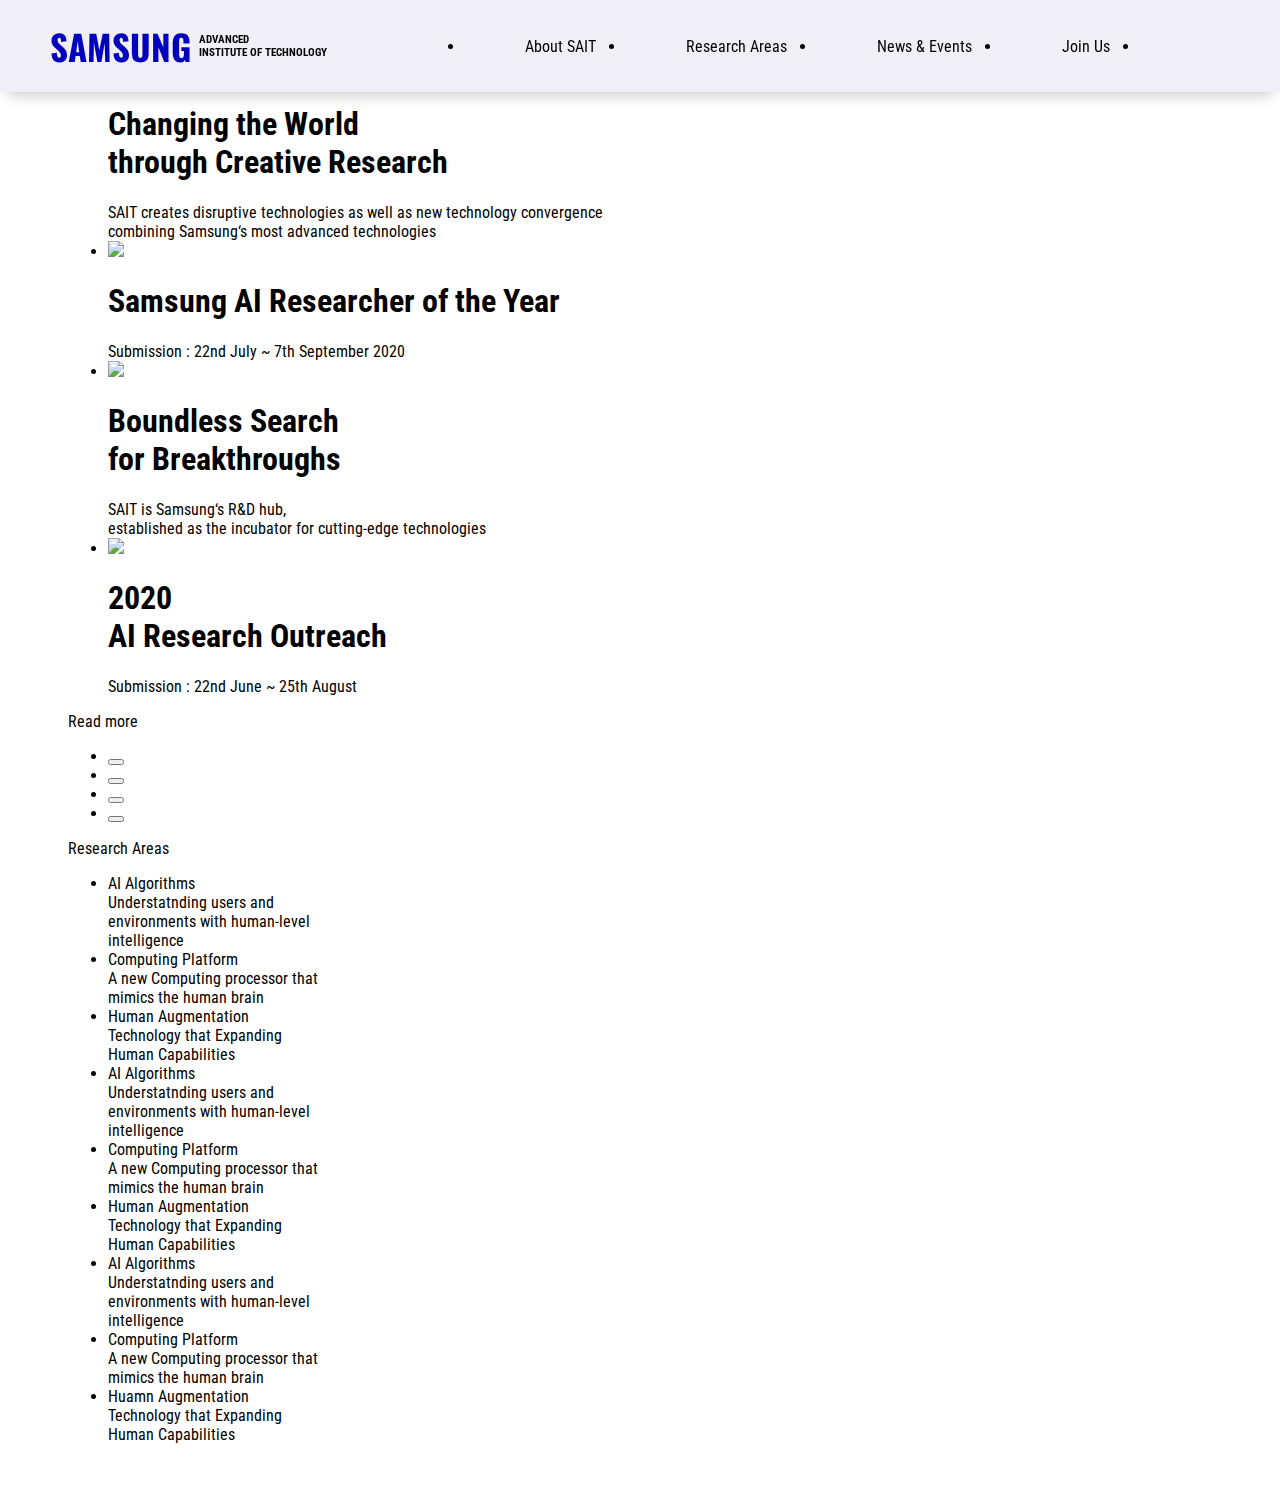
==== cover.html @ 59781039 "hidden-bar problem sloved" ====
<!DOCTYPE html>
<html lang="en">
<head>
    <meta charset="UTF-8">
    <meta name="viewport" content="width=device-width, initial-scale=1.0">
    <title>SAMSUNG | Advanced Institute of Technology</title>
    <script src="https://kit.fontawesome.com/91b74839a2.js" crossorigin="anonymous"></script>
    <link rel="stylesheet" href="css/styles.css">
</head>
<body>
    <header class="header">
        <div class="header__column">
            <div class="logo">
                <a href="cover.html" class="logo__main">
                    SAMSUNG
                </a>
                <a href="cover.html" class="logo__add">
                    advanced<br>institute of Technology
                </a>
            </div>
        
            <ul class="header__column">
                <li class="header__column-one">
                    <a href="AboutSAIT.html" class="column-title">
                        About SAIT
                    </a>
                    <div class="mega-menu">
                        <ul class="hidden-column_1">
                            <li class="hidden-column__title">
                                About SAIT
                            </li>
                            <li class="depth_text depth1-1">
                                <a href="">Who We Are</a>
                            </li>
                            <li class="depth_text depth1-2">
                                <a href="">History of Progress</a>
                            </li>
                            <li class="depth_text depth1-3">
                                <a href="">Global Lab</a>
                            </li>
                            <li class="depth_text depth1-4">
                                <a href="">Contact Us</a>
                            </li>
                        </ul>
                        <ul class="hidden-column_2">
                            <li class="hidden-column__title">
                                Research Areas
                            </li>
                            <li class="depth_text depth2-1">
                                <a href="">What We Do</a>
                            </li>
                            <li class="depth_text depth2-2">
                                <a href="">Publications</a>
                            </li>
                            <li class="depth_text depth2-3">
                                <a href="">Research Infra</a>
                            </li>
                            <li class="depth_text depth2-4">
                                <a href="">Human Augmentation</a>
                            </li>
                        </ul>
                        <ul class="hidden-column_3">
                            <li class="hidden-column__title">
                                News & Events
                            </li>
                            <li class="depth_text depth3-1">
                                <a href="">Press</a>
                            </li>
                            <li class="depth_text depth3-2">
                                <a href="">AI Forum</a>
                            </li>
                            <li class="depth_text depth3-3">
                                <a href="">AI Researcher of the Year</a>
                            </li>
                        </ul>
                        <ul class="hidden-column_4">
                            <li class="hidden-column__title">
                                Join Us
                            </li>
                            <li class="depth_text depth4-1">
                                <a href="">Application Process</a>
                            </li>
                        </ul>
                    </div>
                </li>
                <li class="header__column-two">
                    <a href="ResearchAreas.html" class="column-title">
                        Research Areas
                    </a>
                    <div class="mega-menu">
                        <ul class="hidden-column_1">
                            <li class="hidden-column__title">
                                About SAIT
                            </li>
                            <li class="depth_text depth1-1">
                                <a href="">Who We Are</a>
                            </li>
                            <li class="depth_text depth1-2">
                                <a href="">History of Progress</a>
                            </li>
                            <li class="depth_text depth1-3">
                                <a href="">Global Lab</a>
                            </li>
                            <li class="depth_text depth1-4">
                                <a href="">Contact Us</a>
                            </li>
                        </ul>
                        <ul class="hidden-column_2">
                            <li class="hidden-column__title">
                                Research Areas
                            </li>
                            <li class="depth_text depth2-1">
                                <a href="">What We Do</a>
                            </li>
                            <li class="depth_text depth2-2">
                                <a href="">Publications</a>
                            </li>
                            <li class="depth_text depth2-3">
                                <a href="">Research Infra</a>
                            </li>
                            <li class="depth_text depth2-4">
                                <a href="">Human Augmentation</a>
                            </li>
                        </ul>
                        <ul class="hidden-column_3">
                            <li class="hidden-column__title">
                                News & Events
                            </li>
                            <li class="depth_text depth3-1">
                                <a href="">Press</a>
                            </li>
                            <li class="depth_text depth3-2">
                                <a href="">AI Forum</a>
                            </li>
                            <li class="depth_text depth3-3">
                                <a href="">AI Researcher of the Year</a>
                            </li>
                        </ul>
                        <ul class="hidden-column_4">
                            <li class="hidden-column__title">
                                Join Us
                            </li>
                            <li class="depth_text depth4-1">
                                <a href="">Application Process</a>
                            </li>
                        </ul>
                    </div>
                </li>
                <li class="header__column-three">
                    <a href="News&Events.html" class="column-title">
                        News & Events
                    </a>
                    <div class="mega-menu">
                        <ul class="hidden-column_1">
                            <li class="hidden-column__title">
                                About SAIT
                            </li>
                            <li class="depth_text depth1-1">
                                <a href="">Who We Are</a>
                            </li>
                            <li class="depth_text depth1-2">
                                <a href="">History of Progress</a>
                            </li>
                            <li class="depth_text depth1-3">
                                <a href="">Global Lab</a>
                            </li>
                            <li class="depth_text depth1-4">
                                <a href="">Contact Us</a>
                            </li>
                        </ul>
                        <ul class="hidden-column_2">
                            <li class="hidden-column__title">
                                Research Areas
                            </li>
                            <li class="depth_text depth2-1">
                                <a href="">What We Do</a>
                            </li>
                            <li class="depth_text depth2-2">
                                <a href="">Publications</a>
                            </li>
                            <li class="depth_text depth2-3">
                                <a href="">Research Infra</a>
                            </li>
                            <li class="depth_text depth2-4">
                                <a href="">Human Augmentation</a>
                            </li>
                        </ul>
                        <ul class="hidden-column_3">
                            <li class="hidden-column__title">
                                News & Events
                            </li>
                            <li class="depth_text depth3-1">
                                <a href="">Press</a>
                            </li>
                            <li class="depth_text depth3-2">
                                <a href="">AI Forum</a>
                            </li>
                            <li class="depth_text depth3-3">
                                <a href="">AI Researcher of the Year</a>
                            </li>
                        </ul>
                        <ul class="hidden-column_4">
                            <li class="hidden-column__title">
                                Join Us
                            </li>
                            <li class="depth_text depth4-1">
                                <a href="">Application Process</a>
                            </li>
                        </ul>
                    </div>
                </li>
                <li class="header__column-four">
                    <a href="JoinUs.html" class="column-title">
                        Join Us
                    </a>
                     <div class="mega-menu">
                        <ul class="hidden-column_1">
                            <li class="hidden-column__title">
                                About SAIT
                            </li>
                            <li class="depth_text depth1-1">
                                <a href="">Who We Are</a>
                            </li>
                            <li class="depth_text depth1-2">
                                <a href="">History of Progress</a>
                            </li>
                            <li class="depth_text depth1-3">
                                <a href="">Global Lab</a>
                            </li>
                            <li class="depth_text depth1-4">
                                <a href="">Contact Us</a>
                            </li>
                        </ul>
                        <ul class="hidden-column_2">
                            <li class="hidden-column__title">
                                Research Areas
                            </li>
                            <li class="depth_text depth2-1">
                                <a href="">What We Do</a>
                            </li>
                            <li class="depth_text depth2-2">
                                <a href="">Publications</a>
                            </li>
                            <li class="depth_text depth2-3">
                                <a href="">Research Infra</a>
                            </li>
                            <li class="depth_text depth2-4">
                                <a href="">Human Augmentation</a>
                            </li>
                        </ul>
                        <ul class="hidden-column_3">
                            <li class="hidden-column__title">
                                News & Events
                            </li>
                            <li class="depth_text depth3-1">
                                <a href="">Press</a>
                            </li>
                            <li class="depth_text depth3-2">
                                <a href="">AI Forum</a>
                            </li>
                            <li class="depth_text depth3-3">
                                <a href="">AI Researcher of the Year</a>
                            </li>
                        </ul>
                        <ul class="hidden-column_4">
                            <li class="hidden-column__title">
                                Join Us
                            </li>
                            <li class="depth_text depth4-1">
                                <a href="">Application Process</a>
                            </li>
                        </ul>
                    </div>
                </li>
                <li class="header__search">
                    <a href="" class="column-title">
                        <i class="fas fa-search"></i>
                    </a>
                </li>
            </ul>
        </div>
        </header>
        

    <main class="main">
        <ul class="main__slide slide">
            <li class="slide-1">
                <img src="images/main__wallpaper1.jpg" class="main__wallpaper">
                <h1 class="slide__title title-1">
                    Changing the World<br>through Creative Research
                </h1>
                <div class="slide__explain explain-1">
                    SAIT creates disruptive technologies as well as new technology convergence
                    <br>combining Samsung‘s most advanced technologies
                </div>
            </li>
            <li class="slide-2">
                <img src="images/main__wallpaper2.jpg" class="main__wallpaper">
                <h1 class="slide__title title-2">
                    Samsung AI Researcher of the Year                </h1>
                <div class="slide__explain explain-2">
                    Submission : 22nd July ~ 7th September 2020
                </div>
            </li>
            <li class="slide-3">
                <img src="images/main__wallpaper3.jpg" class="main__wallpaper">
                <h1 class="slide__title title-3">
                    Boundless Search<br>
                    for Breakthroughs
                </h1>
                <div class="slide__explain explain-3">
                    SAIT is Samsung‘s R&D hub,<br>
                    established as the incubator for cutting-edge technologies
                </div>
            </li>
            <li class="slide-4">
                <img src="images/main__wallpaper4.jpg" class="main__wallpaper">
                <h1 class="slide__title title-4">
                    2020<br>AI Research Outreach
                </h1>
                <div class="slide__explain explain-4">
                    Submission : 22nd June ~ 25th August
                </div>
            </li>
        </ul>
        
        <div class="main__arrow">
            <span class="main__arrow-left">
                <i class="fas fa-arrow-left"></i>
            </span>
            <span class="main__arrow-right">
                <i class="fas fa-arrow-right"></i>
            </span>
        </div>

        <div class="main__read-more">
            <i class="fas fa-long-arrow-alt-right"></i>
            Read more
        </div>

        <ul class="slide__btn btn">
            <li>
                <button class="btn-1"></button>
            </li>
            <li>
                <button class="btn-2"></button>
            </li>
            <li>
                <button class="btn-3"></button>
            </li>
            <li>
                <button class="btn-4"></button>
            </li>
        </ul>
    </main>

    <nav class="nav">
        <div class="nav__title">Research Areas</div>
        <ul class="nav__list">
            <li class="nav__list list">
                <a href="">
                    <i class="far fa-lightbulb"></i>
                    <div class="list-title">
                        AI Algorithms
                    </div>
                    <div class="list-comment">
                        Understatnding users and<br>
                        environments with human-level<br>
                        intelligence
                    </div>
                </a>
            </li>
            <li class="nav__list list">
                <a href="">
                    <i class="fas fa-database"></i>                    
                    <div class="list-title">
                        Computing Platform
                    </div>
                    <div class="list-comment">
                        A new Computing processor that<br>
                        mimics the human brain
                    </div>
                </a>
            </li>
            <li class="nav__list list">
                <a href="">
                    <i class="fas fa-stopwatch"></i>                      
                    <div class="list-title">
                        Human Augmentation
                    </div> 
                    <div class="list-comment">
                        Technology that Expanding<br>
                        Human Capabilities
                    </div>
                </a>
            </li>
            <li class="nav__list list">
                <a href="">
                    <i class="fas fa-fingerprint"></i>                   
                    <div class="list-title">
                        AI Algorithms
                    </div>
                    <div class="list-comment">
                        Understatnding users and<br>
                        environments with human-level<br>
                        intelligence
                    </div>
                </a>
            </li>
            <li class="nav__list list">
                <a href="">
                    <i class="fas fa-brain"></i>                        
                    <div class="list-title">
                        Computing Platform
                    </div>
                    <div class="list-comment">
                        A new Computing processor that<br>
                        mimics the human brain
                    </div>
                </a>
            </li>
            <li class="nav__list list">
                <a href="">
                    <i class="fab fa-codepen"></i>
                    <div class="list-title">
                        Human Augmentation
                    </div>
                    <div class="list-comment">
                        Technology that Expanding<br>
                        Human Capabilities
                    </div>
                </a>
            </li>
            <li class="nav__list list">
                <a href="">
                    <i class="fas fa-qrcode"></i>                    
                    <div class="list-title">
                        AI Algorithms
                    </div>
                    <div class="list-comment">
                        Understatnding users and<br>
                        environments with human-level<br>
                        intelligence
                    </div>
                </a>
            </li>
            <li class="nav__list list">
                <a href="">
                    <i class="fab fa-cloudversify"></i>      
                    <div class="list-title">
                        Computing Platform              
                    </div>
                    <div class="list-comment">
                        A new Computing processor that<br>
                        mimics the human brain
                    </div>
                </a>
            </li>
            <li class="nav__list list">
                <a href="">
                    <i class="fas fa-circle-notch"></i>
                    <div class="list-title">
                        Huamn Augmentation
                    </div>
                    <div class="list-comment">
                        Technology that Expanding<br>
                        Human Capabilities
                    </div>
                </a>
            </li>
        </ul>
    </nav>

</body>
</html>
---- css/styles.css ----
@import "reset.css";
@import "main.css";
@import "header.css";
@import url('https://fonts.googleapis.com/css2?family=Oswald:wght@300;500;600&display=swap');
@import url('https://fonts.googleapis.com/css2?family=Roboto+Condensed:wght@300;400;700&display=swap');

body {
    background-color: white;
    padding: 40px 60px;
    color: #020202;
    font-family: "Roboto Condensed", -apple-system,
    BlinkMacSystemFont, 'Segoe UI', Roboto, Oxygen,
    Ubuntu, Cantarell, 'Open Sans', 'Helvetica Neue', sans-serif;
}

a, p {
    color: inherit;
    text-decoration: none;
}

* {
    box-sizing: border-box;
}
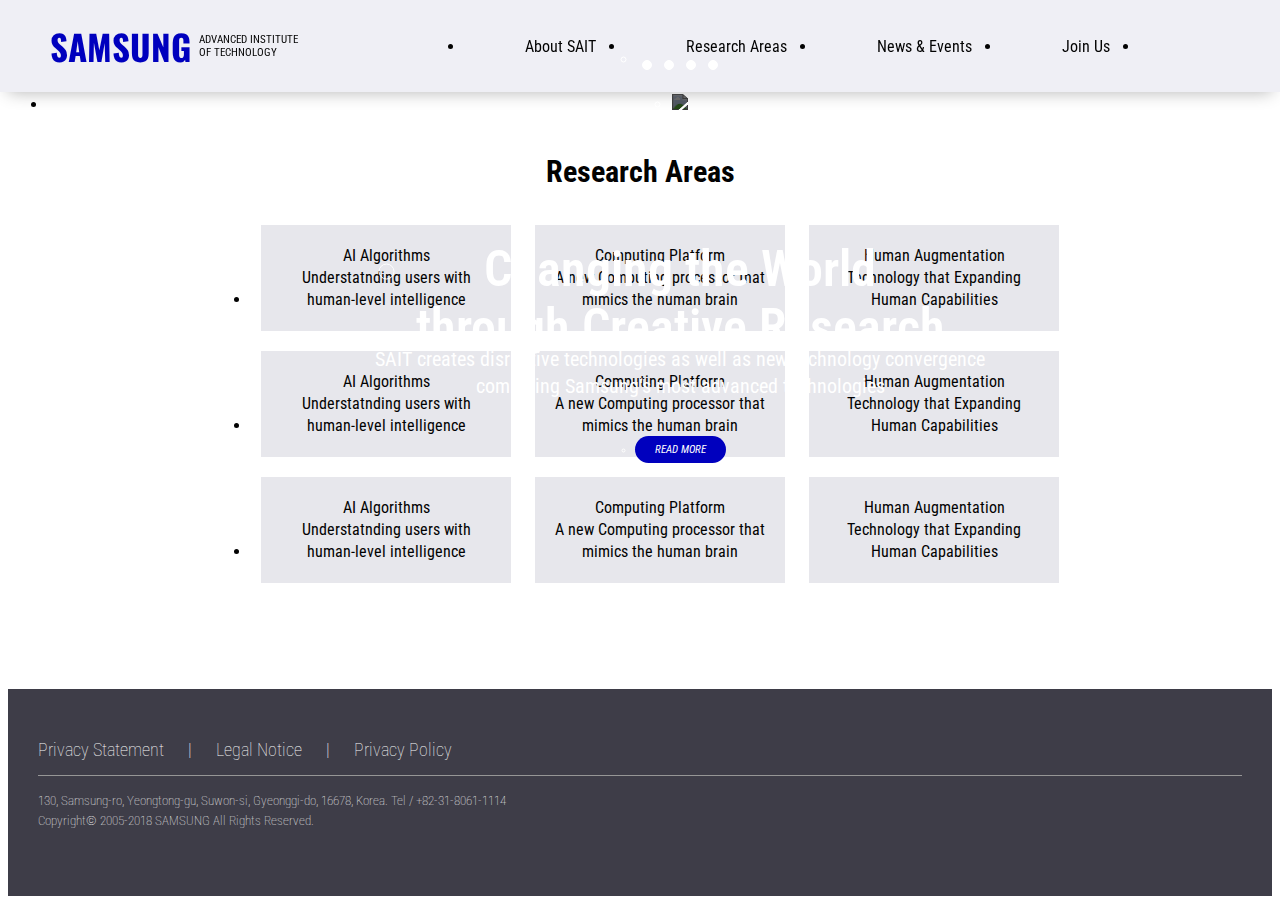
==== commit 21129d7f: "section" ====
--- a/cover.html
+++ b/cover.html
@@ -15,13 +15,13 @@
                     SAMSUNG
                 </a>
                 <a href="cover.html" class="logo__add">
-                    advanced<br>institute of Technology
+                    advanced institute<br>of Technology
                 </a>
             </div>
         
             <ul class="header__column">
                 <li class="header__column-one">
-                    <a href="AboutSAIT.html" class="column-title">
+                    <a href="AboutSAIT.html" class="column-title title">
                         About SAIT
                     </a>
                     <div class="mega-menu">
@@ -84,7 +84,7 @@
                     </div>
                 </li>
                 <li class="header__column-two">
-                    <a href="ResearchAreas.html" class="column-title">
+                    <a href="ResearchAreas.html" class="column-title title">
                         Research Areas
                     </a>
                     <div class="mega-menu">
@@ -147,7 +147,7 @@
                     </div>
                 </li>
                 <li class="header__column-three">
-                    <a href="News&Events.html" class="column-title">
+                    <a href="News&Events.html" class="column-title title">
                         News & Events
                     </a>
                     <div class="mega-menu">
@@ -210,7 +210,7 @@
                     </div>
                 </li>
                 <li class="header__column-four">
-                    <a href="JoinUs.html" class="column-title">
+                    <a href="JoinUs.html" class="column-title title">
                         Join Us
                     </a>
                      <div class="mega-menu">
@@ -285,191 +285,267 @@
     <main class="main">
         <ul class="main__slide slide">
             <li class="slide-1">
-                <img src="images/main__wallpaper1.jpg" class="main__wallpaper">
-                <h1 class="slide__title title-1">
-                    Changing the World<br>through Creative Research
-                </h1>
-                <div class="slide__explain explain-1">
-                    SAIT creates disruptive technologies as well as new technology convergence
-                    <br>combining Samsung‘s most advanced technologies
-                </div>
+                <ul class="slide-wrap">
+                    <li>
+                        <img src= "images/main__wallpaper1.jpg" class="main__wallpaper">
+                    </li>
+                    <li class="slide__title title-1 slide-text">
+                        Changing the World<br>through Creative Research
+                    </li>
+                    <li class="slide__explain explain-1 slide-text">
+                        SAIT creates disruptive technologies as well as new technology convergence
+                        <br>combining Samsung‘s most advanced technologies
+                    </li>
+                    <li class="main__read-more">
+                        <i class="fas fa-long-arrow-alt-right"> Read more</i>
+                    </li>
+                    <li class="slide__btn btn">
+                        <span>
+                            <button class="btn-1"></button>
+                        </span>
+                        <span>
+                            <button class="btn-2"></button>
+                        </span>
+                        <span>
+                            <button class="btn-3"></button>
+                        </span>
+                        <span>
+                            <button class="btn-4"></button>
+                        </span>
+                    </li>
+                </ul>
             </li>
             <li class="slide-2">
-                <img src="images/main__wallpaper2.jpg" class="main__wallpaper">
-                <h1 class="slide__title title-2">
-                    Samsung AI Researcher of the Year                </h1>
-                <div class="slide__explain explain-2">
-                    Submission : 22nd July ~ 7th September 2020
-                </div>
+                <ul class="slide-wrap">
+                    <li>
+                    <img src="images/main__wallpaper2.jpg" class="main__wallpaper">
+                    </li>
+                    <li class="slide__title title-2 slide-text">
+                        Samsung AI Researcher of the Year                
+                    </li>
+                    <li class="slide__explain explain-2 slide-text">
+                        Submission : 22nd July ~ 7th September 2020
+                    </li>
+                    <li class="main__read-more">
+                        <i class="fas fa-long-arrow-alt-right"> Read more</i>
+                    </li>
+                    <li class="slide__btn btn">
+                        <span>
+                            <button class="btn-1"></button>
+                        </span>
+                        <span>
+                            <button class="btn-2"></button>
+                        </span>
+                        <span>
+                            <button class="btn-3"></button>
+                        </span>
+                        <span>
+                            <button class="btn-4"></button>
+                        </span>
+                    </li>
+                </ul>
             </li>
             <li class="slide-3">
-                <img src="images/main__wallpaper3.jpg" class="main__wallpaper">
-                <h1 class="slide__title title-3">
-                    Boundless Search<br>
-                    for Breakthroughs
-                </h1>
-                <div class="slide__explain explain-3">
-                    SAIT is Samsung‘s R&D hub,<br>
-                    established as the incubator for cutting-edge technologies
-                </div>
+                <ul class="slide-wrap">
+                    <li>
+                    <img src="images/main__wallpaper3.jpg" class="main__wallpaper">
+                    </li>   
+                    <li class="slide__title title-3 slide-text">
+                        Boundless Search<br>
+                        for Breakthroughs
+                    </li>
+                    <li class="slide__explain explain-3 slide-text">
+                        SAIT is Samsung‘s R&D hub,<br>
+                        established as the incubator for cutting-edge technologies
+                    </li>
+                    <li class="main__read-more">
+                        <i class="fas fa-long-arrow-alt-right"> Read more</i>
+                    </li>
+                    <li class="slide__btn btn">
+                        <span>
+                            <button class="btn-1"></button>
+                        </span>
+                        <span>
+                            <button class="btn-2"></button>
+                        </span>
+                        <span>
+                            <button class="btn-3"></button>
+                        </span>
+                        <span>
+                            <button class="btn-4"></button>
+                        </span>
+                    </li>
+                </ul>
             </li>
             <li class="slide-4">
-                <img src="images/main__wallpaper4.jpg" class="main__wallpaper">
-                <h1 class="slide__title title-4">
-                    2020<br>AI Research Outreach
-                </h1>
-                <div class="slide__explain explain-4">
-                    Submission : 22nd June ~ 25th August
-                </div>
+                <ul class="slide-wrap">
+                    <li>
+                        <img src="images/main__wallpaper4.jpg" class="main__wallpaper">
+                    </li>
+                    <li class="slide__title title-4 slide-text">
+                        2020<br>AI Research Outreach
+                    </li>
+                    <li class="slide__explain explain-4 slide-text">
+                        Submission : 22nd June ~ 25th August
+                    </li>
+                    <li class="main__read-more">
+                        <i class="fas fa-long-arrow-alt-right"> Read more</i>
+                    </li>
+                    <li class="slide__btn btn">
+                        <span>
+                            <button class="btn-1"></button>
+                        </span>
+                        <span>
+                            <button class="btn-2"></button>
+                        </span>
+                        <span>
+                            <button class="btn-3"></button>
+                        </span>
+                        <span>
+                            <button class="btn-4"></button>
+                        </span>
+                    </li>
+                </ul>
             </li>
         </ul>
-        
-        <div class="main__arrow">
-            <span class="main__arrow-left">
-                <i class="fas fa-arrow-left"></i>
-            </span>
-            <span class="main__arrow-right">
-                <i class="fas fa-arrow-right"></i>
-            </span>
-        </div>
-
-        <div class="main__read-more">
-            <i class="fas fa-long-arrow-alt-right"></i>
-            Read more
-        </div>
-
-        <ul class="slide__btn btn">
-            <li>
-                <button class="btn-1"></button>
-            </li>
-            <li>
-                <button class="btn-2"></button>
-            </li>
-            <li>
-                <button class="btn-3"></button>
-            </li>
-            <li>
-                <button class="btn-4"></button>
-            </li>
-        </ul>
+       
     </main>
 
     <nav class="nav">
         <div class="nav__title">Research Areas</div>
         <ul class="nav__list">
-            <li class="nav__list list">
-                <a href="">
-                    <i class="far fa-lightbulb"></i>
-                    <div class="list-title">
-                        AI Algorithms
-                    </div>
-                    <div class="list-comment">
-                        Understatnding users and<br>
-                        environments with human-level<br>
-                        intelligence
-                    </div>
-                </a>
-            </li>
-            <li class="nav__list list">
-                <a href="">
-                    <i class="fas fa-database"></i>                    
-                    <div class="list-title">
-                        Computing Platform
-                    </div>
-                    <div class="list-comment">
-                        A new Computing processor that<br>
-                        mimics the human brain
-                    </div>
-                </a>
-            </li>
-            <li class="nav__list list">
-                <a href="">
-                    <i class="fas fa-stopwatch"></i>                      
-                    <div class="list-title">
-                        Human Augmentation
-                    </div> 
-                    <div class="list-comment">
-                        Technology that Expanding<br>
-                        Human Capabilities
-                    </div>
-                </a>
-            </li>
-            <li class="nav__list list">
-                <a href="">
-                    <i class="fas fa-fingerprint"></i>                   
-                    <div class="list-title">
-                        AI Algorithms
-                    </div>
-                    <div class="list-comment">
-                        Understatnding users and<br>
-                        environments with human-level<br>
-                        intelligence
-                    </div>
-                </a>
-            </li>
-            <li class="nav__list list">
-                <a href="">
-                    <i class="fas fa-brain"></i>                        
-                    <div class="list-title">
-                        Computing Platform
-                    </div>
-                    <div class="list-comment">
-                        A new Computing processor that<br>
-                        mimics the human brain
-                    </div>
-                </a>
-            </li>
-            <li class="nav__list list">
-                <a href="">
-                    <i class="fab fa-codepen"></i>
-                    <div class="list-title">
-                        Human Augmentation
-                    </div>
-                    <div class="list-comment">
-                        Technology that Expanding<br>
-                        Human Capabilities
-                    </div>
-                </a>
-            </li>
-            <li class="nav__list list">
-                <a href="">
-                    <i class="fas fa-qrcode"></i>                    
-                    <div class="list-title">
-                        AI Algorithms
-                    </div>
-                    <div class="list-comment">
-                        Understatnding users and<br>
-                        environments with human-level<br>
-                        intelligence
-                    </div>
-                </a>
-            </li>
-            <li class="nav__list list">
-                <a href="">
-                    <i class="fab fa-cloudversify"></i>      
-                    <div class="list-title">
-                        Computing Platform              
-                    </div>
-                    <div class="list-comment">
-                        A new Computing processor that<br>
-                        mimics the human brain
-                    </div>
-                </a>
-            </li>
-            <li class="nav__list list">
-                <a href="">
-                    <i class="fas fa-circle-notch"></i>
-                    <div class="list-title">
-                        Huamn Augmentation
-                    </div>
-                    <div class="list-comment">
-                        Technology that Expanding<br>
-                        Human Capabilities
-                    </div>
-                </a>
-            </li>
-        </ul>
+            <li class="row1">
+                <div class="nav__list list">
+                    <a href="">
+                        <i class="fas fa-lightbulb"></i>                    
+                        <div class="list-title">
+                            AI Algorithms
+                        </div>
+                        <div class="list-comment">
+                            Understatnding users with human-level intelligence
+                        </div>
+                    </a>
+                </div>
+                <div class="nav__list list">
+                    <a href="">
+                        <i class="fas fa-database"></i>                    
+                        <div class="list-title">
+                            Computing Platform
+                        </div>
+                        <div class="list-comment">
+                            A new Computing processor that<br>
+                            mimics the human brain
+                        </div>
+                    </a>
+                </div>
+                <div class="nav__list list">
+                    <a href="">
+                        <i class="fas fa-stopwatch"></i>                      
+                        <div class="list-title">
+                            Human Augmentation
+                        </div> 
+                        <div class="list-comment">
+                            Technology that Expanding<br>
+                            Human Capabilities
+                        </div>
+                    </a>
+                </div>
+            </li>
+            <li class="row2">
+                <div class="nav__list list">
+                    <a href="">
+                        <i class="fas fa-lightbulb"></i>                    
+                        <div class="list-title">
+                            AI Algorithms
+                        </div>
+                        <div class="list-comment">
+                            Understatnding users with human-level intelligence
+                        </div>
+                    </a>
+                </div>
+                <div class="nav__list list">
+                    <a href="">
+                        <i class="fas fa-database"></i>                    
+                        <div class="list-title">
+                            Computing Platform
+                        </div>
+                        <div class="list-comment">
+                            A new Computing processor that<br>
+                            mimics the human brain
+                        </div>
+                    </a>
+                </div>
+                <div class="nav__list list">
+                    <a href="">
+                        <i class="fas fa-stopwatch"></i>                      
+                        <div class="list-title">
+                            Human Augmentation
+                        </div> 
+                        <div class="list-comment">
+                            Technology that Expanding<br>
+                            Human Capabilities
+                        </div>
+                    </a>
+                </div>
+            </li>
+            <li class="row3">
+                <div class="nav__list list">
+                    <a href="">
+                        <i class="fas fa-lightbulb"></i>                    
+                        <div class="list-title">
+                            AI Algorithms
+                        </div>
+                        <div class="list-comment">
+                            Understatnding users with human-level intelligence
+                        </div>
+                    </a>
+                </div>
+                <div class="nav__list list">
+                    <a href="">
+                        <i class="fas fa-database"></i>                    
+                        <div class="list-title">
+                            Computing Platform
+                        </div>
+                        <div class="list-comment">
+                            A new Computing processor that<br>
+                            mimics the human brain
+                        </div>
+                    </a>
+                </div>
+                <div class="nav__list list">
+                    <a href="">
+                        <i class="fas fa-stopwatch"></i>                      
+                        <div class="list-title">
+                            Human Augmentation
+                        </div> 
+                        <div class="list-comment">
+                            Technology that Expanding<br>
+                            Human Capabilities
+                        </div>
+                    </a>
+                </div>
+            </li>
+        </div>
     </nav>
+
+    <section class="section">
+        <div class="information info info">
+            <div class="info__left">
+                <span>Privacy Statement</span>
+                <span>|</span>
+                <span>Legal Notice</span>
+                <span>|</span>
+                <span>Privacy Policy</span>
+            </div>
+            <div class="info__righy">
+                <i class="fab fa-slack"></i>
+            </div>
+        </div>
+        <div class="addinfo">
+            <span>130, Samsung-ro, Yeongtong-gu, Suwon-si, Gyeonggi-do, 16678, Korea. Tel / +82-31-8061-1114<br>
+                Copyright© 2005-2018 SAMSUNG All Rights Reserved.</span>
+        </div>
+    </section>
 
 </body>
 </html>--- a/css/styles.css
+++ b/css/styles.css
@@ -2,18 +2,20 @@
 @import "main.css";
 @import "header.css";
 @import url('https://fonts.googleapis.com/css2?family=Oswald:wght@300;500;600&display=swap');
-@import url('https://fonts.googleapis.com/css2?family=Roboto+Condensed:wght@300;400;700&display=swap');
+@import url('https://fonts.googleapis.com/css2?family=Roboto+Condensed:wght@300;400;600;700&display=swap');
+@import "nav.css";
+@import "section.css";
 
 body {
     background-color: white;
-    padding: 40px 60px;
+    padding: 0px;
     color: #020202;
     font-family: "Roboto Condensed", -apple-system,
     BlinkMacSystemFont, 'Segoe UI', Roboto, Oxygen,
     Ubuntu, Cantarell, 'Open Sans', 'Helvetica Neue', sans-serif;
 }
 
-a, p {
+a, p{
     color: inherit;
     text-decoration: none;
 }
